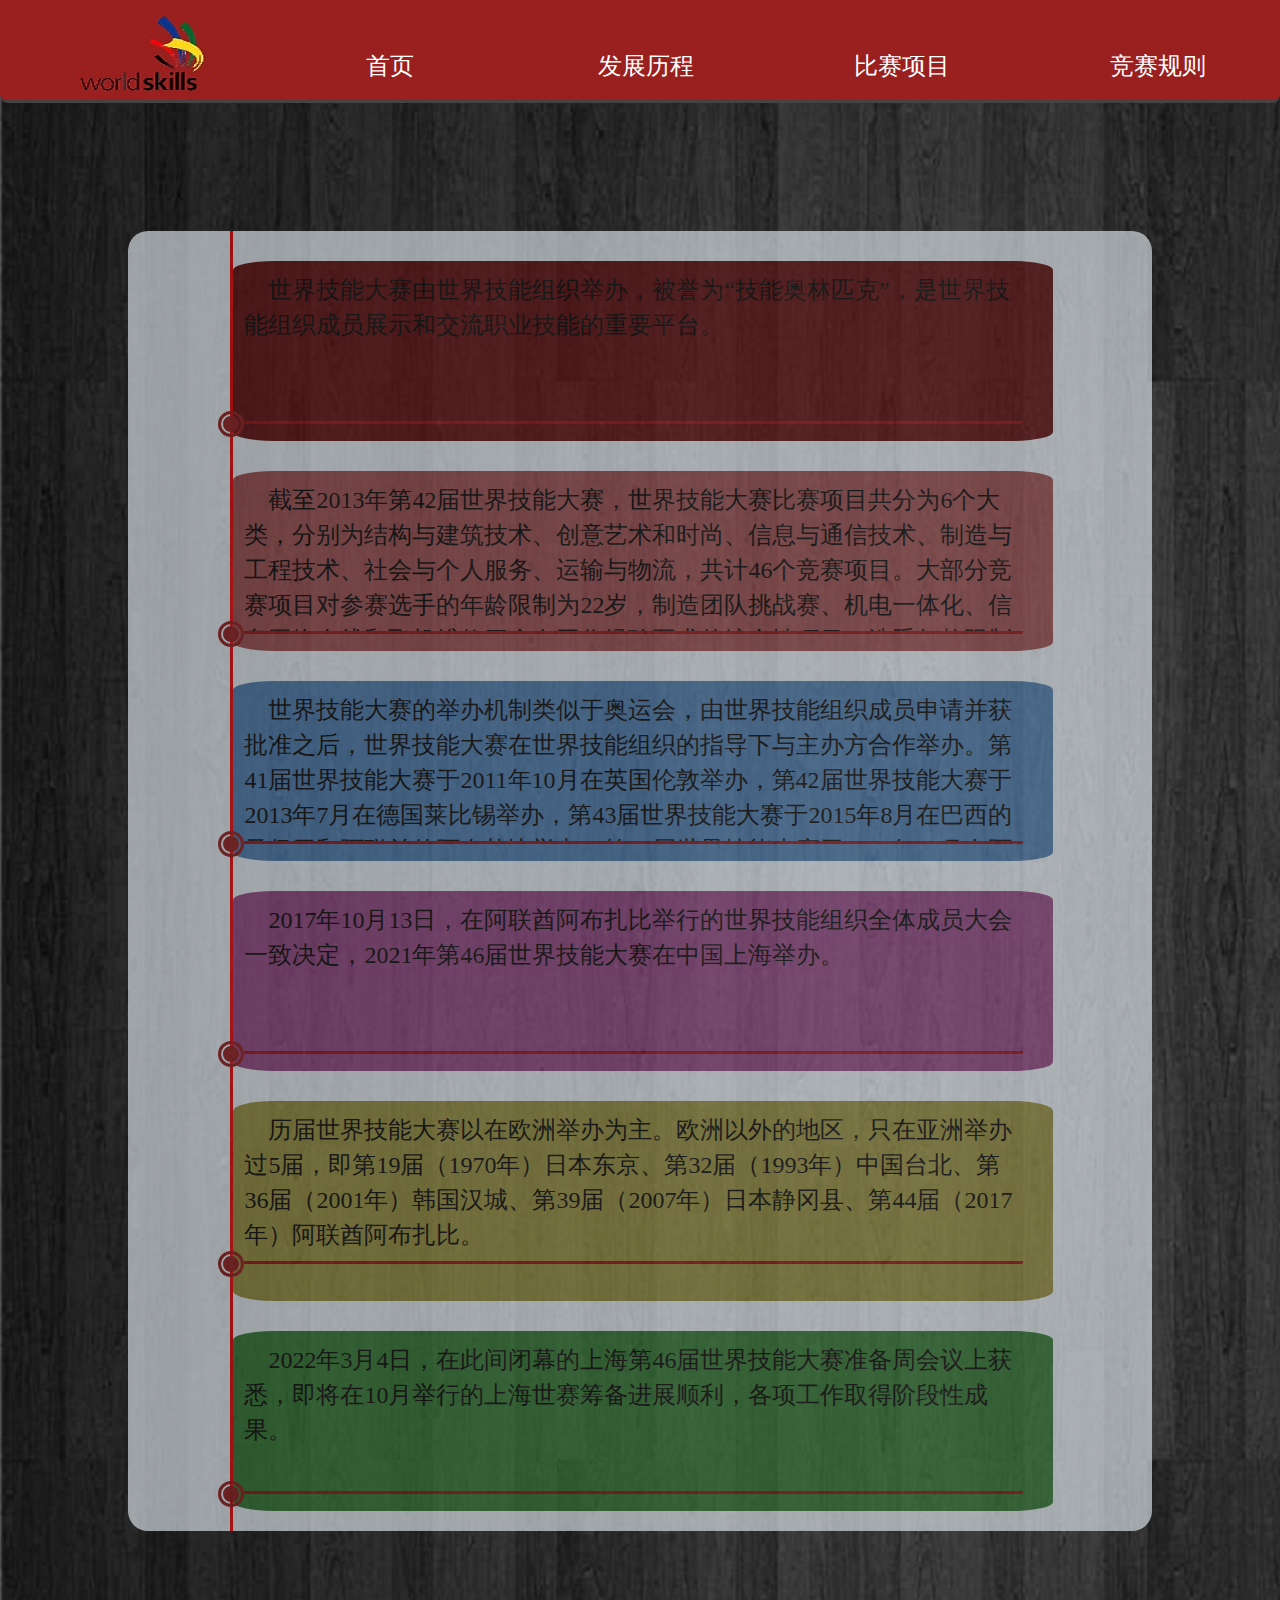
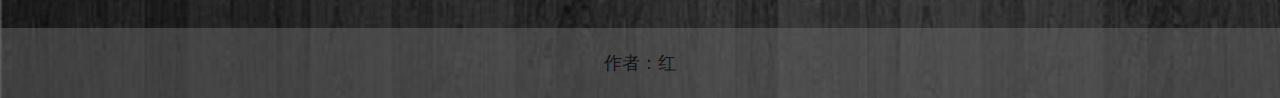
==== 发展历程.html @ 0e8e65e5 "commit all" ====
<!doctype html>
<html>
<head>
<meta charset="utf-8">
<title>发展历程</title>
	<style type="text/css">
	*{
    margin: 0;
    padding: 0;
}
html,body{
    height: 100%;
}
#container{
    display: flex;
    flex-direction: column;
    height: 100%;
}
header{
    flex: 0 0 auto;
    height: 100px;
	background-color: #9a2020;
	border-bottom-color: #382f2f;
	border-bottom: solid #484141 3px;
	border-bottom-left-radius: 8px;
	border-bottom-right-radius: 8px;
}
a:link,a:visited{
			color:#fff;
			text-decoration: none;
		}
		#l1:hover,#l2:hover,#l3:hover,#l4:hover{
			border-color: #666;
			line-height: 40px;
			margin-top: 30px;
			color:#000;
			font-size: 24px;
			font-weight:bolder;
		}	
		a:active{
			color:#0e3579;
		}
     #l1{ 
	        margin-left:10%;
			float: left;
			width:  15%;
			color: #F8F3F3;
			font-size: 20px;
			text-align: center;	
			border: none;
			margin-top:50px;
			font-size: 24px;
		}
	#l2{
			width: 15%;
	        margin-left:5%;
			float: left;
			margin-top:50px;
			color: #F8F3F3;
			font-size: 20px;
			text-align: center;	
			font-size: 24px;
		
		}
		#l3{
	        float:left;
			margin-left:5%;
		    color:#F7F3F3 ;
			font-size: 20px;
		     margin-top:50px;
			width: 15%;
			text-align: center;	
			font-size: 24px;
		}
		#l4{
	       float:left;
			margin-left:5%;
		    color:#F7F3F3 ;
			font-size: 20px;
		margin-top:50px;	
			width:  15%;
			text-align: center;	
			font-size: 24px;
		}
		#l6{
			float: left;
			width:  20%;
			color: #F8F3F3;
			font-size: 20px;
			text-align: right;
			border: none;
			margin-top:50px;
		}
		#logo{
			margin-left:3%;
			width:10%;
			height:100px;
			float:left;
			}
		.box3{
			width: 80%;
			margin-left: 10%;
			background-color: aliceblue;
			height: 1300px;
			margin-top:10%;
			margin-bottom:6%;
			border-radius: 20px;
			opacity: 0.6;
		}

		#sz1{
			float:left;
			height: 1300px;
			border-right:#F7080C 3px solid;  
			width: 10%;
		}
		
		.sz3{
			float: left;
			width:20px;
			height: 20px;
			border: solid 3px;
			border-radius: 50%;
			color:#9A2020;
			margin-top: 150px;
			margin-left: -15px;
			
		}
		.sz4{
			float: left;
			width:10px;
			height: 10px;
			border: solid 3px;
			border-radius: 50%;
			background-color:#9A2020;
			margin-left: 2px;
			margin-top: 2px;	
		}
		.sz5{
			float:left;
			width: 20px;
			height: 20px;
			border:solid 3px;
			border-radius: 50%;
			color:#9a2020;
			margin-top:150px;
			margin-left: -15px;
		}
		.sz6{
			float: left;
			width:10px;
			height: 10px;
			border: solid 3px;
			border-radius: 50%;
			background-color:#9A2020;
			margin-left: 2px;
			margin-top: 2px;
		}
		
		#wenzi1{
			float: left;
			width:95%;
			margin-top: 10px;
			height: 150px;
			border-bottom: solid 3px #A31316;
			color:#0D0C0C;
			text-align: inherit;
			font-size:15px; 
			border-bottom-right-radius:2px;
			overflow: auto;
			font-size: 30px;
		}
		#wenzi2{
			float: left;
			width:95%;
			margin-top: 10px;
			height: 150px;
			border-bottom: solid 3px #A31316;
			color:#0D0C0C;
			text-align: inherit;
			font-size:15px; 
			border-bottom-right-radius:2px;
			overflow: auto;
			font-size: 30px;
		}
		#wenzi3{
			float: left;
			width:95%;
			margin-top: 10px;
			height: 150px;
			border-bottom: solid 3px #A31316;
			color:#0D0C0C;
			text-align: inherit;
			font-size:15px; 
			border-bottom-right-radius:2px;
			overflow: auto;
			font-size: 30px;
		}
		.box8{
			margin-top: 30px;
			background-color:#671315;
			border-radius: 5%;
			float: left;
			height:180px;
			width: 80%;
		}
		.box9{
			margin-top: 30px;
			background-color:#A25355;
			border-radius: 5%;
			float: left;
			height:180px;
			width: 80%;
		}
		.box10{
			margin-top: 30px;
			background-color:#5081B5;
			border-radius: 5%;
			float: left;
			height:180px;
			width: 80%;
		}
		.box11{
			margin-top: 30px;
			background-color:#984A88;
			border-radius: 5%;
			float: left;
			height:180px;
			width: 80%;
		}
		.box12{
			margin-top: 30px;
			background-color:#9B9442;
			border-radius: 5%;
			float: left;
			height:200px;
			width: 80%;
		}
		.box13{
			margin-top: 30px;
			background-color:#377D36;
			border-radius: 5%;
			float: left;
			height:180px;
			width: 80%;
		}
footer{
	margin-top: 20px;	
    flex: 0 0 auto;
    height: 70px;
	line-height:70px;
	background-color:#666;
    width:100%;			
	text-align:center;
	font-family:"华文新魏";
	font-size:18px;
	opacity:0.5;
}	
		
		</style>
</head>
	

<body background="img/18.jpeg">
	<div id="container">
    <header><div class="box1">
		<ul><div id="logo"><img src="img/25.jpg"></div>
		<div id="l1">
			<a href="网站参赛.html">首页</a>
		</div>
			<div id="l2">
			<a href="发展历程.html">发展历程</a>
		</div>
			<div id="l3">
			<a href="比赛项目.html">比赛项目</a>
		</div>
			<div id="l4">
			<a href="竞赛规则.html">竞赛规则</a>
		</div>
		</ul>
	</div>
    </header>
    
	<div class="box3"><div id="sz1"></div>
		<div class="box8">
		<div class="sz3"><div class="sz4"></div></div>
		<div id="wenzi1"><p><font size="+2">&nbsp;&nbsp;&nbsp;&nbsp;世界技能大赛由世界技能组织举办，被誉为“技能奥林匹克”，是世界技能组织成员展示和交流职业技能的重要平台。</font></p></div>
		</div>
		<div class="box9">
			<div class="sz5"><div class="sz6"></div></div>
			
			<div id="wenzi2"><p><font size="+2">&nbsp;&nbsp;&nbsp;&nbsp;截至2013年第42届世界技能大赛，世界技能大赛比赛项目共分为6个大类，分别为结构与建筑技术、创意艺术和时尚、信息与通信技术、制造与工程技术、社会与个人服务、运输与物流，共计46个竞赛项目。大部分竞赛项目对参赛选手的年龄限制为22岁，制造团队挑战赛、机电一体化、信息网络布线和飞机维修四个有工作经验要求的综合性项目，选手年龄限制为25岁。</font></p></div>
		</div>
		<div class="box10">
			<div class="sz5"><div class="sz6"></div></div>
			<div id="wenzi3"><p><font size="+2">&nbsp;&nbsp;&nbsp;&nbsp;世界技能大赛的举办机制类似于奥运会，由世界技能组织成员申请并获批准之后，世界技能大赛在世界技能组织的指导下与主办方合作举办。第41届世界技能大赛于2011年10月在英国伦敦举办，第42届世界技能大赛于2013年7月在德国莱比锡举办，第43届世界技能大赛于2015年8月在巴西的圣保罗和阿联酋的阿布扎比举办，第44届世界技能大赛于2017年10月在阿联酋阿布扎比举办，第45届世界技能大赛将于2019年8月在俄罗斯喀山举办。</font></p></div>
		</div>
		<div class="box11">
			<div class="sz5"><div class="sz6"></div></div>
			<div id="wenzi3"><p><font size="+2">&nbsp;&nbsp;&nbsp;&nbsp;2017年10月13日，在阿联酋阿布扎比举行的世界技能组织全体成员大会一致决定，2021年第46届世界技能大赛在中国上海举办。</font></p></div>
		</div>
			<div class="box12">
			<div class="sz5"><div class="sz6"></div></div>
			<div id="wenzi3"><p><font size="+2">&nbsp;&nbsp;&nbsp;&nbsp;历届世界技能大赛以在欧洲举办为主。欧洲以外的地区，只在亚洲举办过5届，即第19届（1970年）日本东京、第32届（1993年）中国台北、第36届（2001年）韩国汉城、第39届（2007年）日本静冈县、第44届（2017年）阿联酋阿布扎比。</font></p></div>
		</div>
		<div class="box13">
			<div class="sz5"><div class="sz6"></div></div>
			<div id="wenzi3"><p><font size="+2">&nbsp;&nbsp;&nbsp;&nbsp;2022年3月4日，在此间闭幕的上海第46届世界技能大赛准备周会议上获悉，即将在10月举行的上海世赛筹备进展顺利，各项工作取得阶段性成果。</font></p></div>
		</div>
		</div> 
		<footer>作者：红</footer>
	</div>
	
   
    
   
</body>
</html>
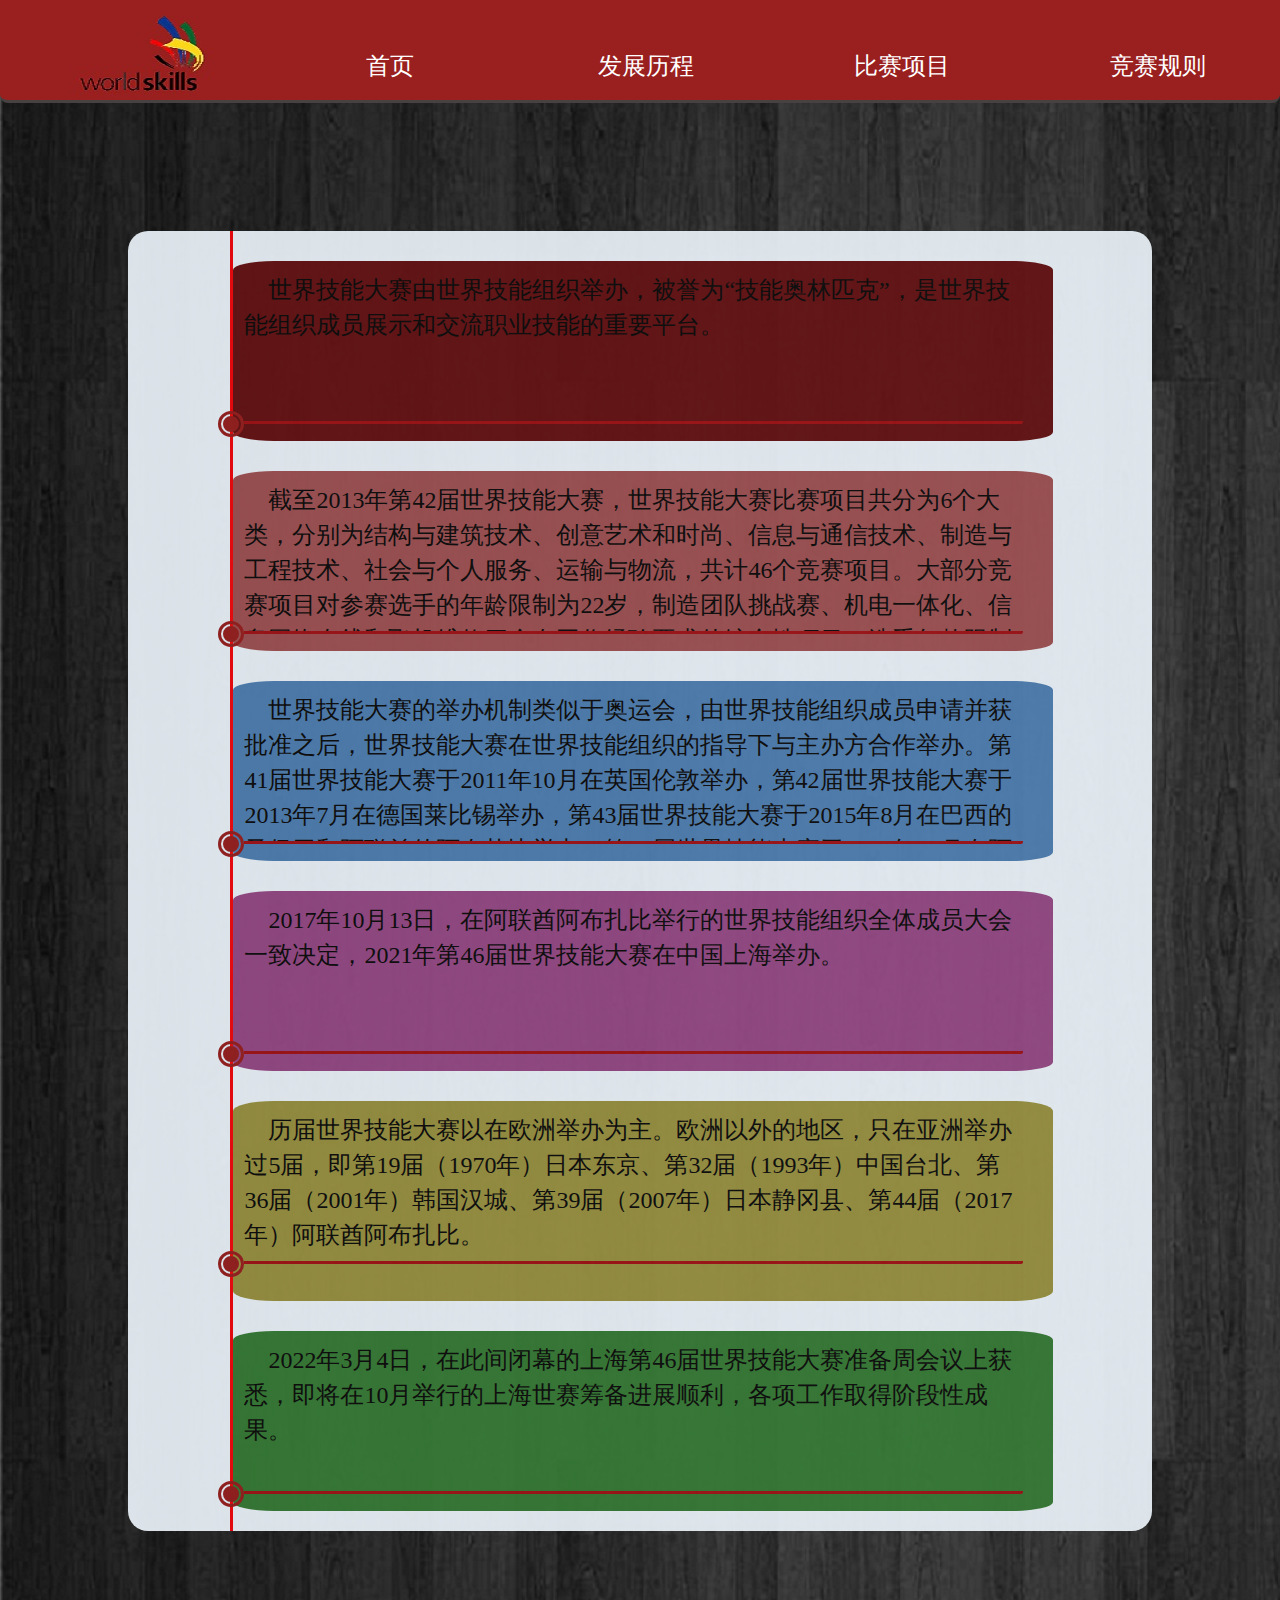
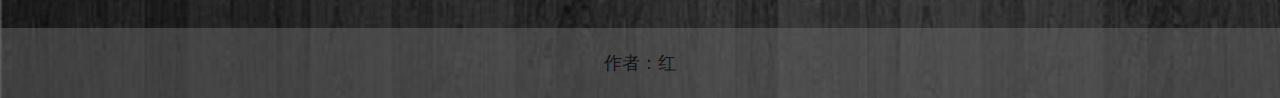
==== commit a21c83b5: "up" ====
--- a/发展历程.html
+++ b/发展历程.html
@@ -105,7 +105,7 @@
 			margin-top:10%;
 			margin-bottom:6%;
 			border-radius: 20px;
-			opacity: 0.6;
+			opacity: 0.9;
 		}
 
 		#sz1{
@@ -266,7 +266,7 @@
     <header><div class="box1">
 		<ul><div id="logo"><img src="img/25.jpg"></div>
 		<div id="l1">
-			<a href="网站参赛.html">首页</a>
+			<a href="index.html">首页</a>
 		</div>
 			<div id="l2">
 			<a href="发展历程.html">发展历程</a>
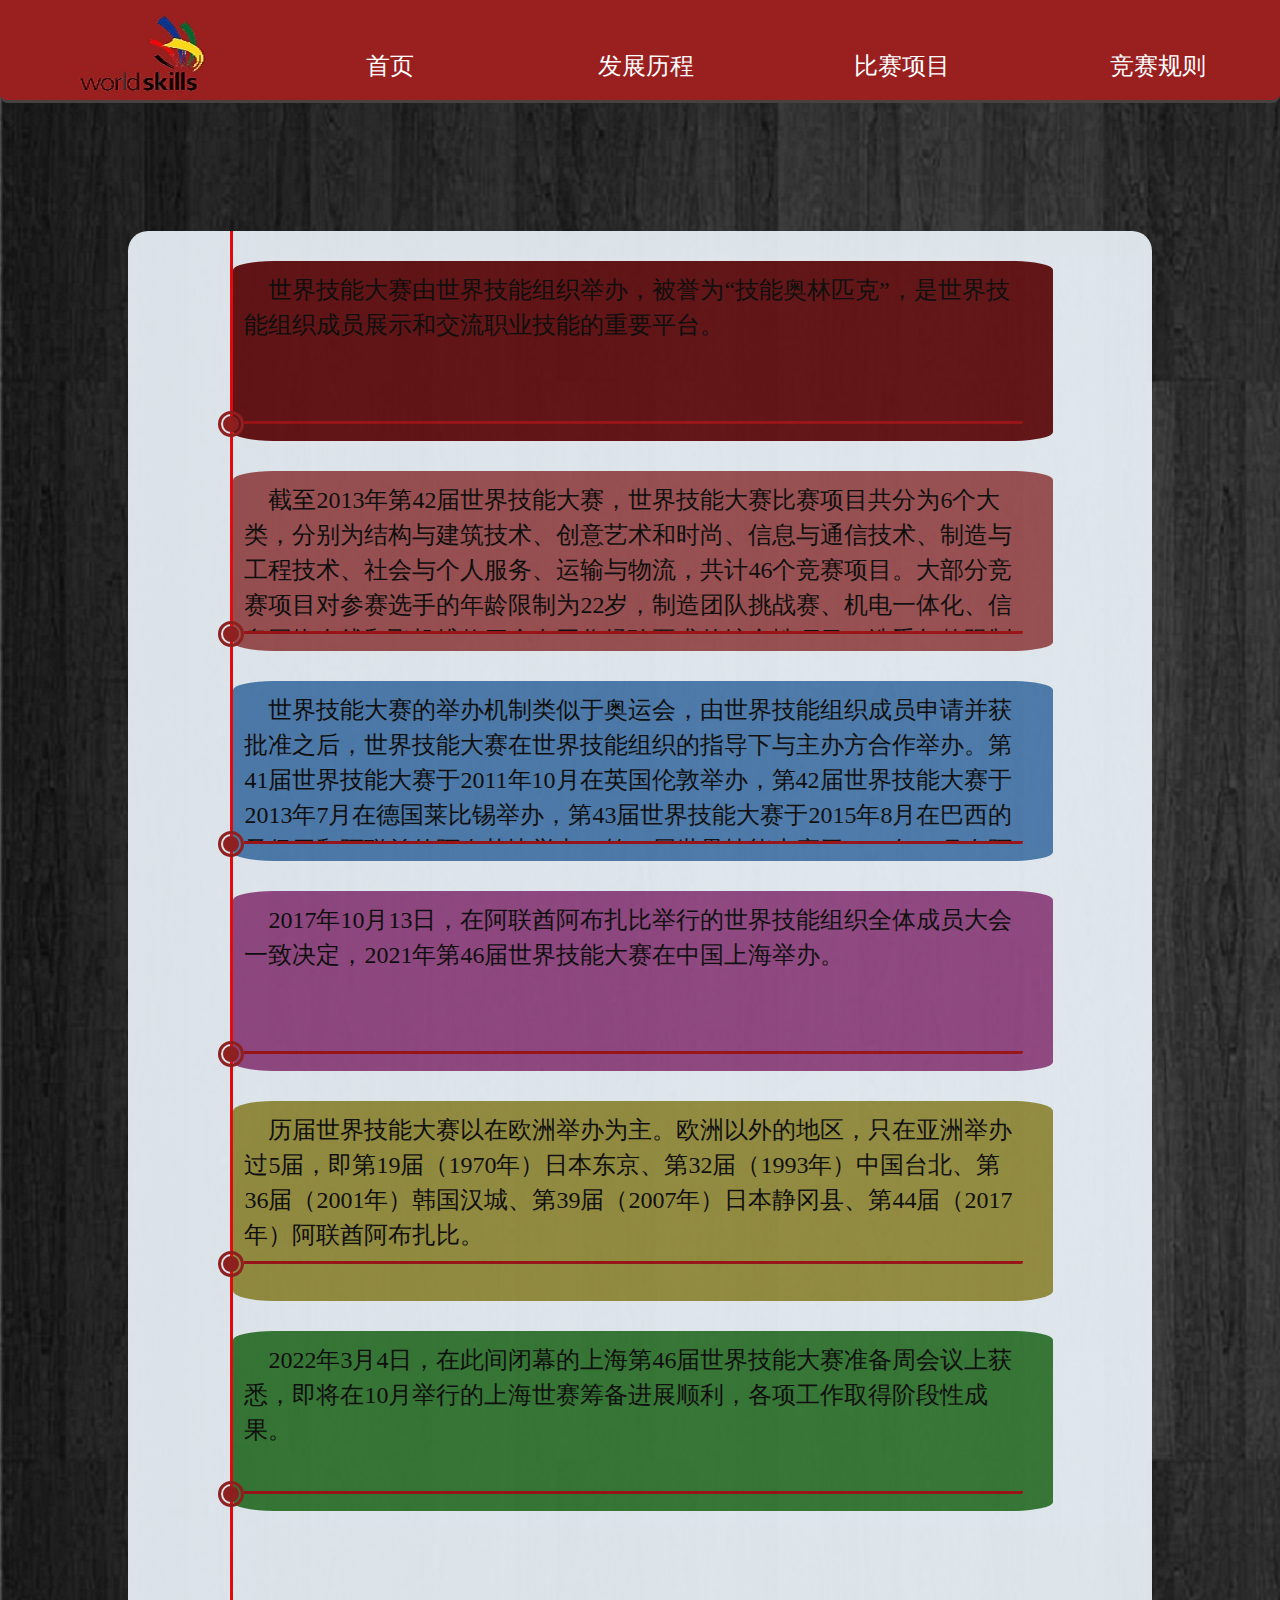
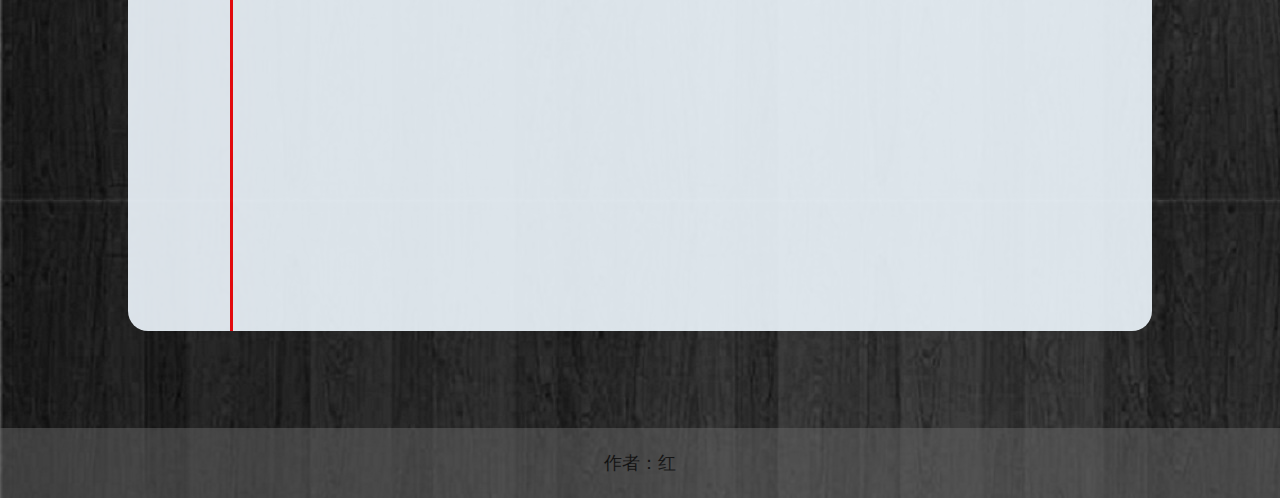
==== commit d1e49539: "new" ====
--- a/发展历程.html
+++ b/发展历程.html
@@ -101,7 +101,7 @@
 			width: 80%;
 			margin-left: 10%;
 			background-color: aliceblue;
-			height: 1300px;
+			height: 1700px;
 			margin-top:10%;
 			margin-bottom:6%;
 			border-radius: 20px;
@@ -110,7 +110,7 @@
 
 		#sz1{
 			float:left;
-			height: 1300px;
+			height: 1700px;
 			border-right:#F7080C 3px solid;  
 			width: 10%;
 		}
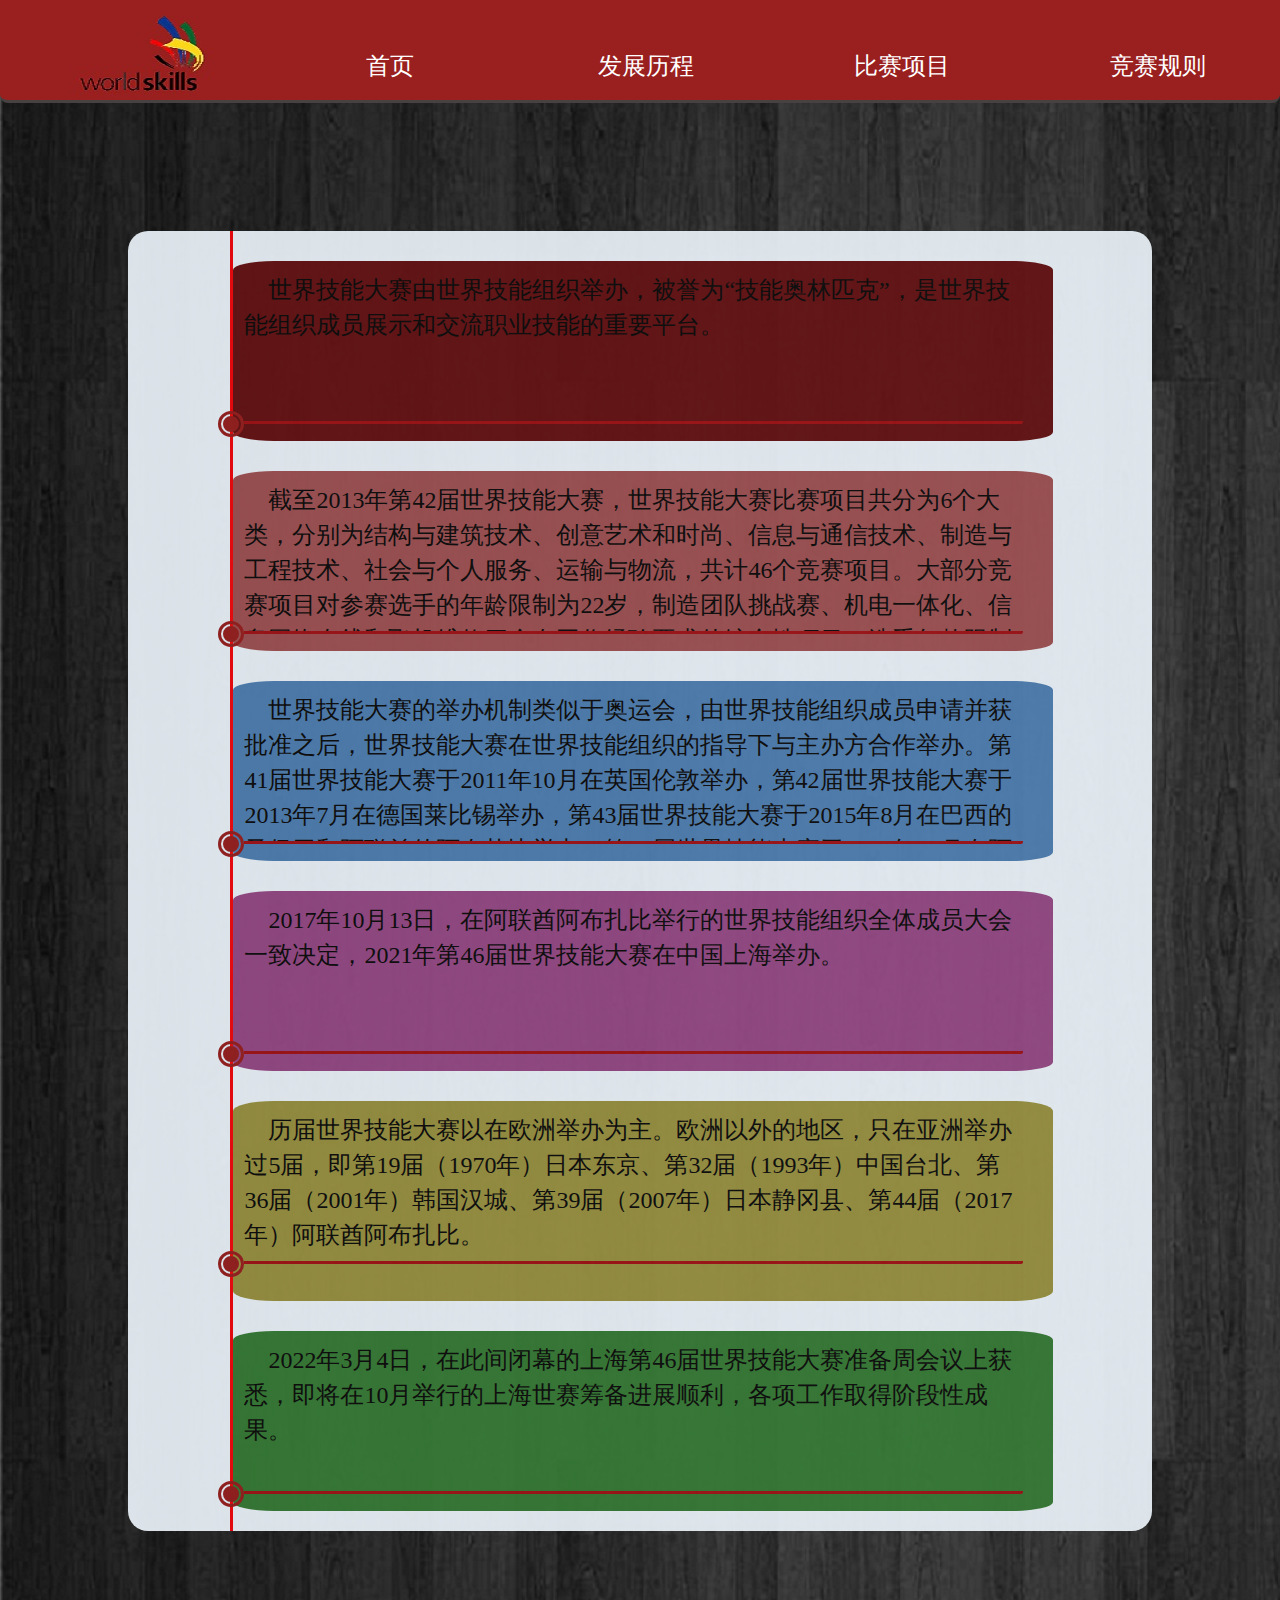
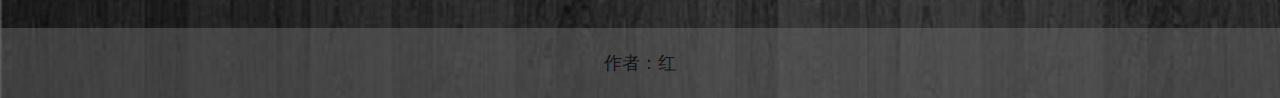
==== commit 76b40ea9: "new one" ====
--- a/发展历程.html
+++ b/发展历程.html
@@ -110,7 +110,7 @@
 
 		#sz1{
 			float:left;
-			height: 1700px;
+			height: 1300px;
 			border-right:#F7080C 3px solid;  
 			width: 10%;
 		}
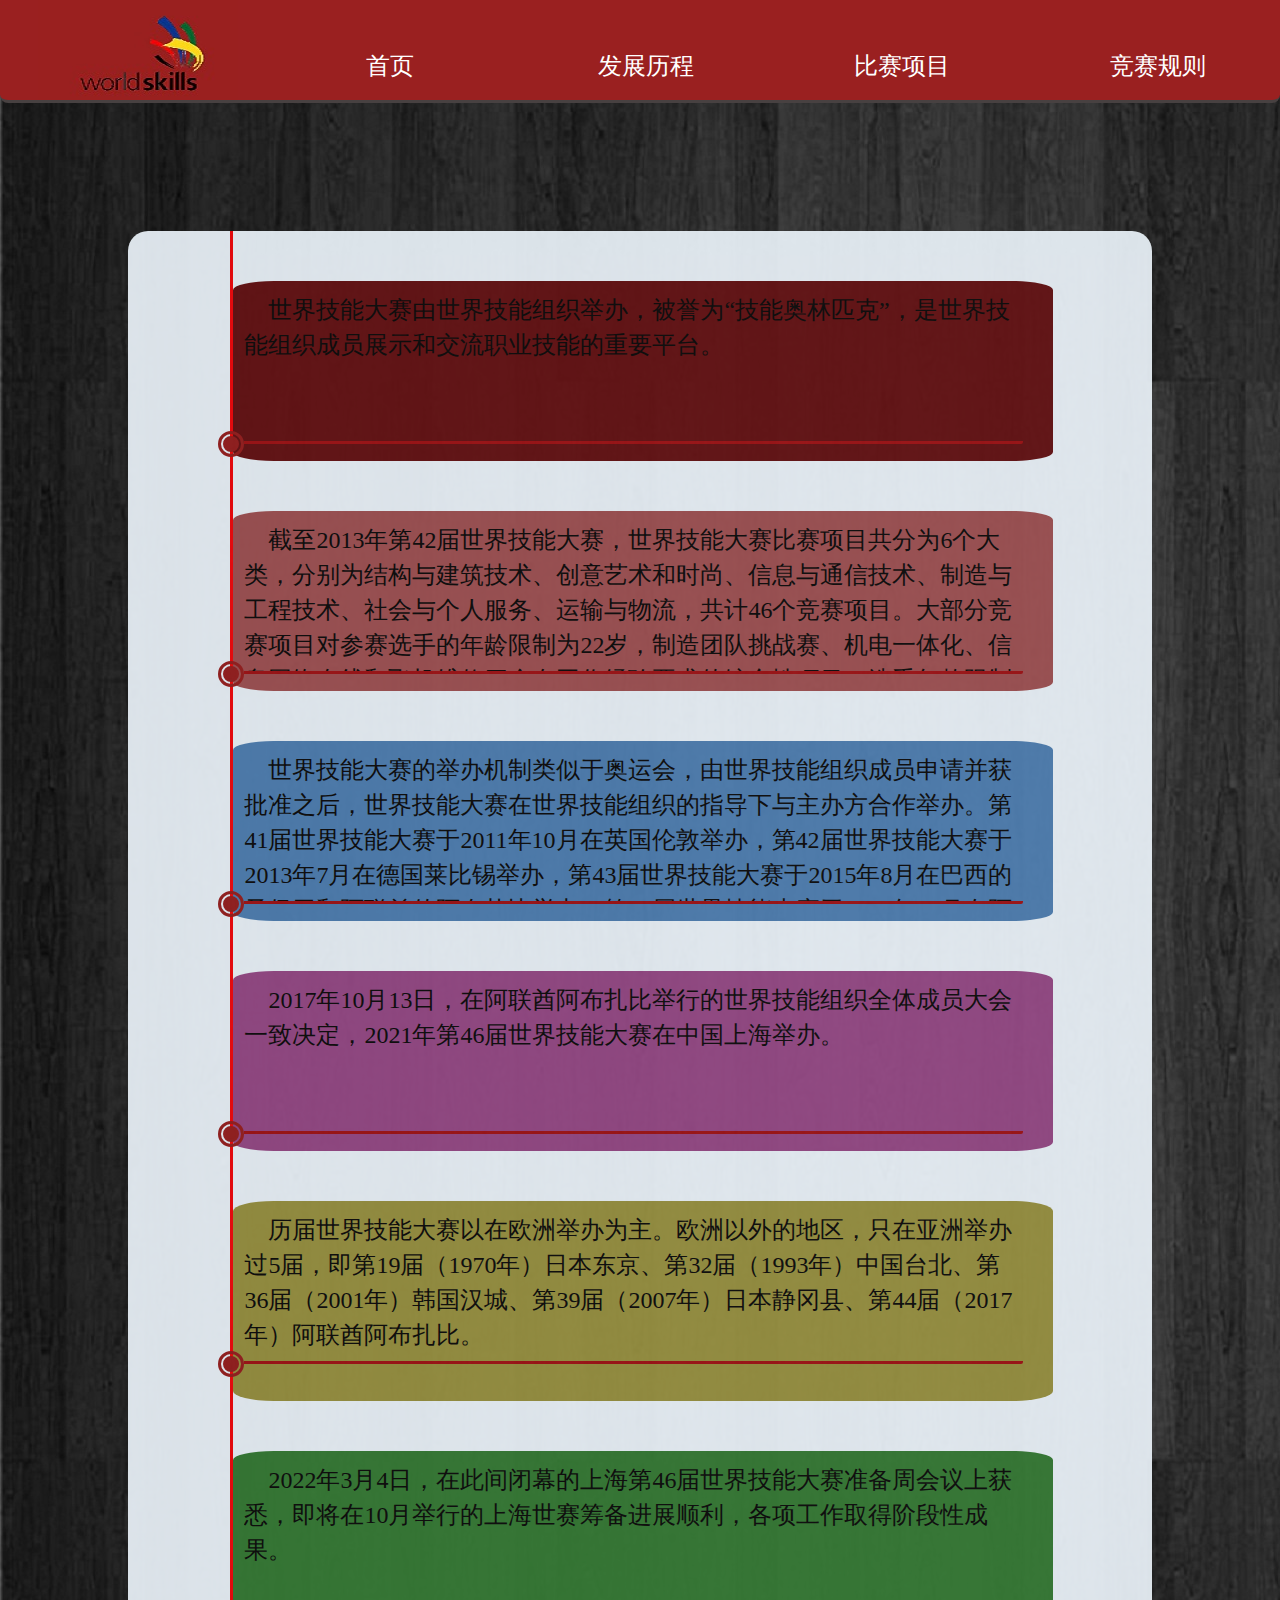
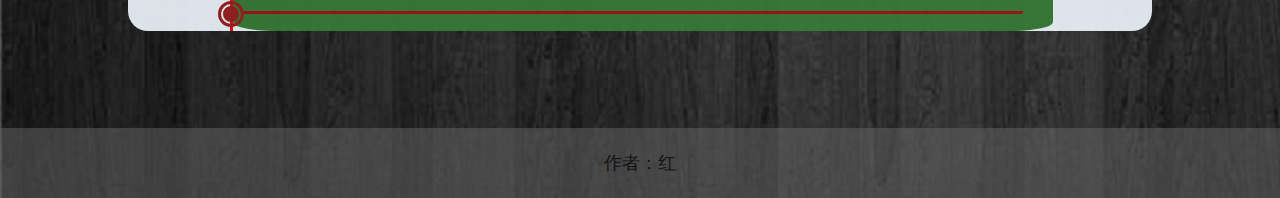
==== commit ae1ba9f5: "new two" ====
--- a/发展历程.html
+++ b/发展历程.html
@@ -110,7 +110,7 @@
 
 		#sz1{
 			float:left;
-			height: 1300px;
+			height: 1400px;
 			border-right:#F7080C 3px solid;  
 			width: 10%;
 		}
@@ -197,7 +197,7 @@
 			font-size: 30px;
 		}
 		.box8{
-			margin-top: 30px;
+			margin-top: 50px;
 			background-color:#671315;
 			border-radius: 5%;
 			float: left;
@@ -205,7 +205,7 @@
 			width: 80%;
 		}
 		.box9{
-			margin-top: 30px;
+			margin-top: 50px;
 			background-color:#A25355;
 			border-radius: 5%;
 			float: left;
@@ -213,7 +213,7 @@
 			width: 80%;
 		}
 		.box10{
-			margin-top: 30px;
+			margin-top: 50px;
 			background-color:#5081B5;
 			border-radius: 5%;
 			float: left;
@@ -221,7 +221,7 @@
 			width: 80%;
 		}
 		.box11{
-			margin-top: 30px;
+			margin-top: 50px;
 			background-color:#984A88;
 			border-radius: 5%;
 			float: left;
@@ -229,7 +229,7 @@
 			width: 80%;
 		}
 		.box12{
-			margin-top: 30px;
+			margin-top: 50px;
 			background-color:#9B9442;
 			border-radius: 5%;
 			float: left;
@@ -237,7 +237,7 @@
 			width: 80%;
 		}
 		.box13{
-			margin-top: 30px;
+			margin-top: 50px;
 			background-color:#377D36;
 			border-radius: 5%;
 			float: left;
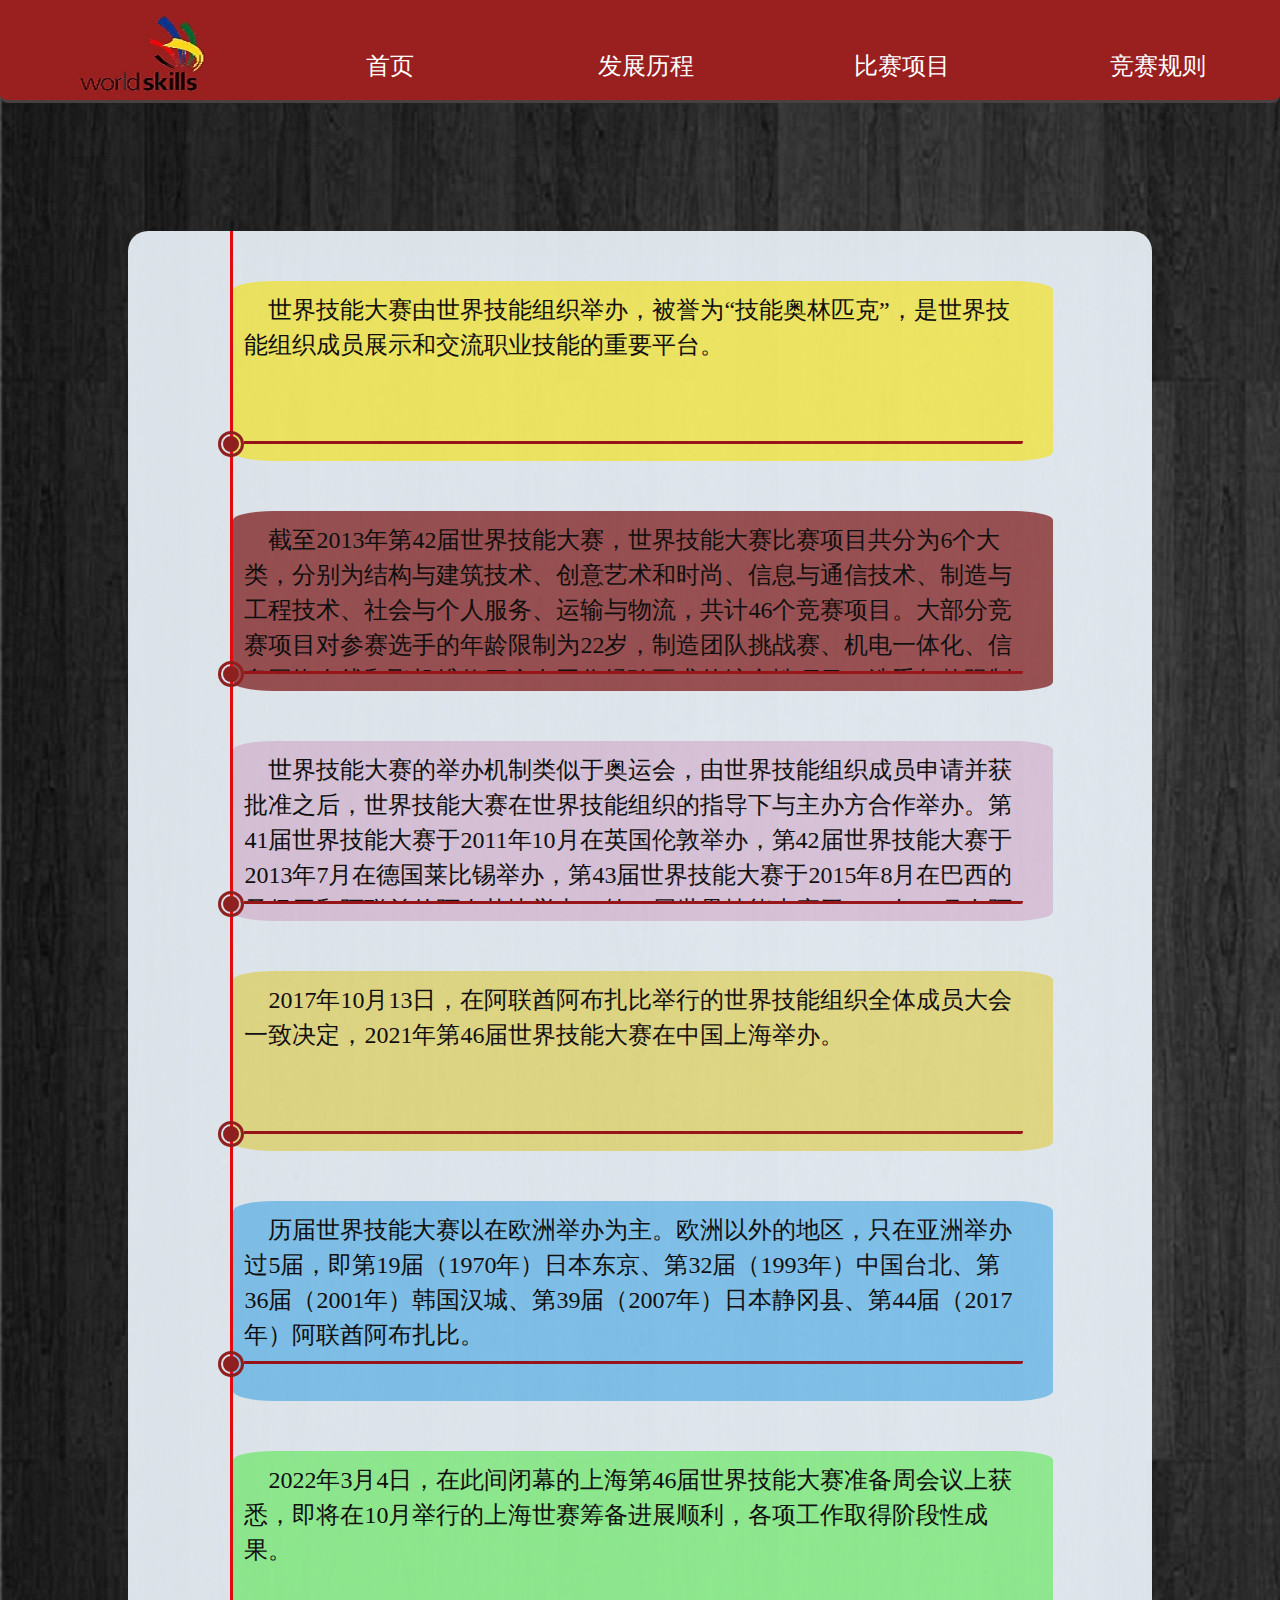
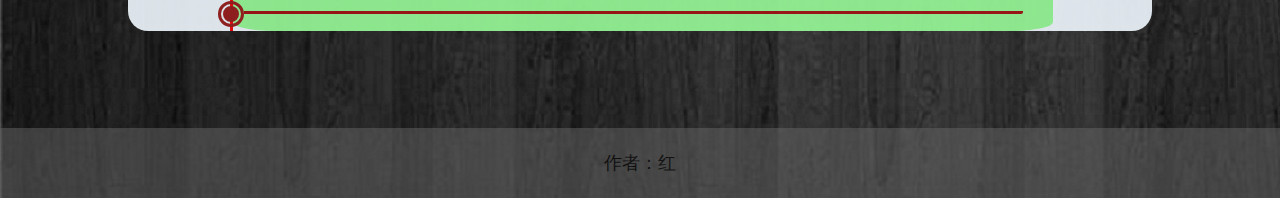
==== commit 1a9b6f64: "new four" ====
--- a/发展历程.html
+++ b/发展历程.html
@@ -198,7 +198,7 @@
 		}
 		.box8{
 			margin-top: 50px;
-			background-color:#671315;
+			background-color:#FFF666;
 			border-radius: 5%;
 			float: left;
 			height:180px;
@@ -214,7 +214,7 @@
 		}
 		.box10{
 			margin-top: 50px;
-			background-color:#5081B5;
+			background-color:#e6cfe6;
 			border-radius: 5%;
 			float: left;
 			height:180px;
@@ -222,7 +222,7 @@
 		}
 		.box11{
 			margin-top: 50px;
-			background-color:#984A88;
+			background-color:#F0E68C;
 			border-radius: 5%;
 			float: left;
 			height:180px;
@@ -230,7 +230,7 @@
 		}
 		.box12{
 			margin-top: 50px;
-			background-color:#9B9442;
+			background-color:#87CEFA;
 			border-radius: 5%;
 			float: left;
 			height:200px;
@@ -238,7 +238,7 @@
 		}
 		.box13{
 			margin-top: 50px;
-			background-color:#377D36;
+			background-color:#98FB98;
 			border-radius: 5%;
 			float: left;
 			height:180px;
